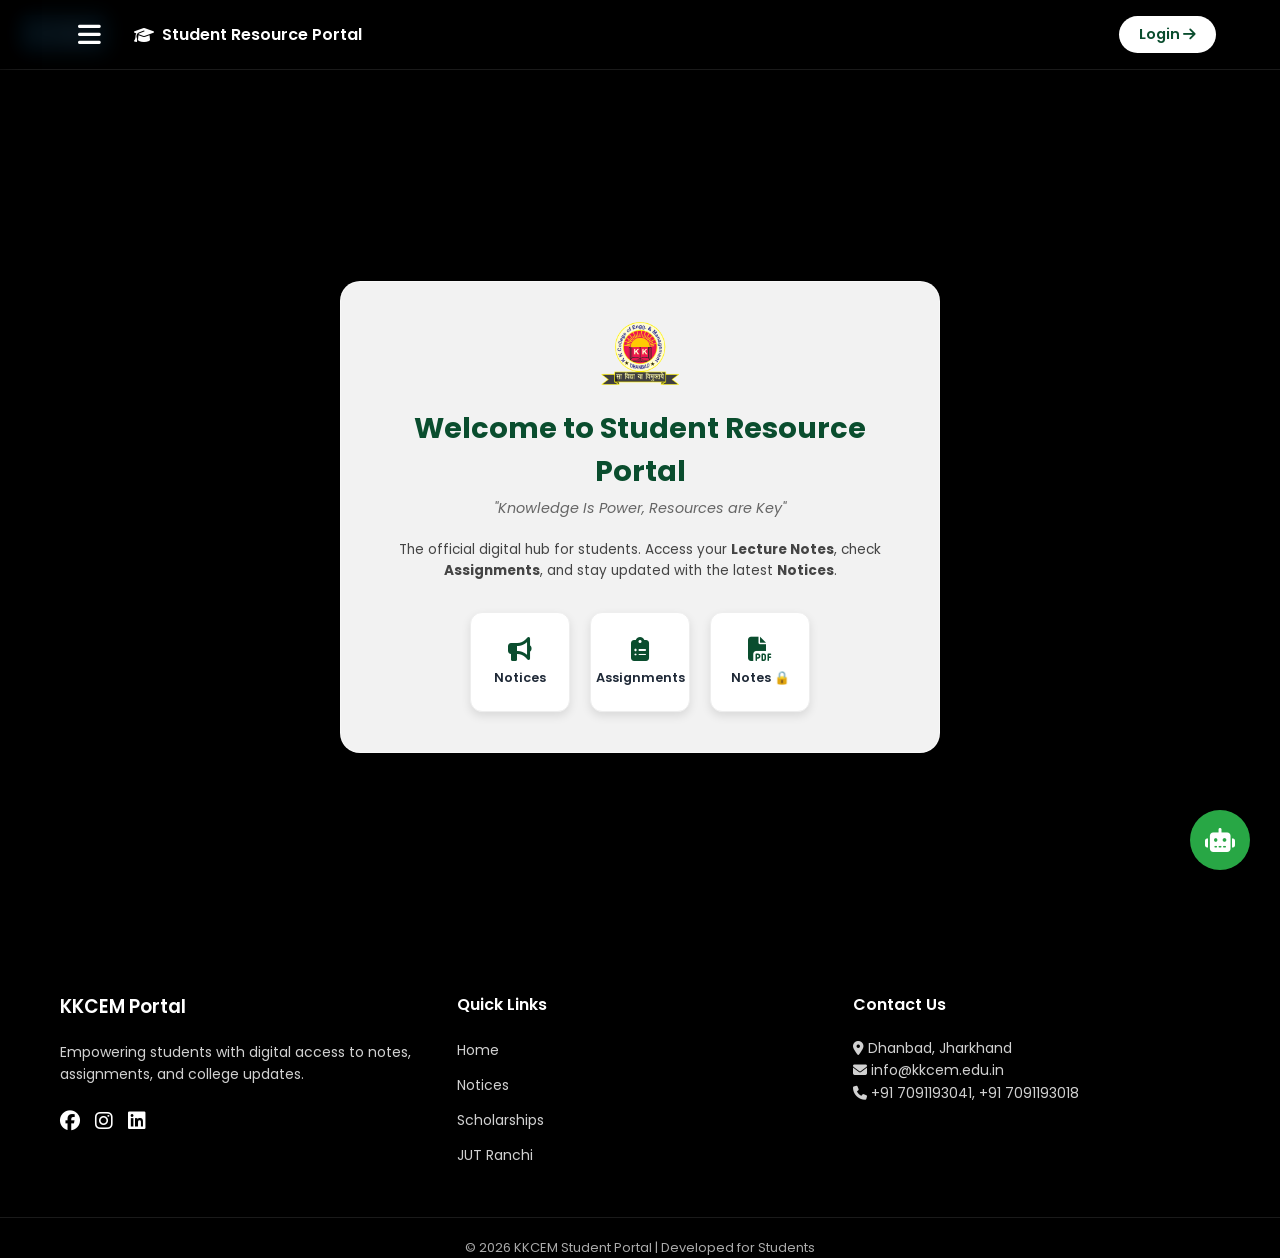
==== index.html @ fc65a7c5 "Add files via upload" ====
<!DOCTYPE html>
<html lang="en">
<head>
    <meta charset="UTF-8">
    <meta name="viewport" content="width=device-width, initial-scale=1.0">
    <title>Student Resource Portal | KKCEM</title>
    
    <link href="https://fonts.googleapis.com/css2?family=Poppins:wght@300;400;500;600;700&display=swap" rel="stylesheet">
    <link rel="stylesheet" href="https://cdnjs.cloudflare.com/ajax/libs/font-awesome/6.4.0/css/all.min.css"/>

    <link rel="stylesheet" href="css/main.css">
    <link rel="stylesheet" href="css/navbar.css">

    <!-- BACK BUTTON CSS (ADDED ONLY) -->
    <style>
        .library-back-btn {
            padding: 15px 20px;
        }

        .back-link {
            display: inline-block;
            background-color: #0d4b73;
            color: #ffffff;
            padding: 8px 16px;
            border-radius: 6px;
            text-decoration: none;
            font-size: 14px;
        }

        .back-link i {
            margin-right: 6px;
        }

        .back-link:hover {
            background-color: #083654;
        }


        
    </style>



<link rel="stylesheet" href="https://cdnjs.cloudflare.com/ajax/libs/font-awesome/6.4.0/css/all.min.css"/>

<style>
    /* Chatbot Styles */
    .chat-toggle-btn {
        position: fixed;
        bottom: 30px;
        right: 30px;
        width: 60px;
        height: 60px;
        background: #28a745;
        color: white;
        border: none;
        border-radius: 50%;
        cursor: pointer;
        box-shadow: 0 4px 15px rgba(0,0,0,0.3);
        font-size: 24px;
        z-index: 10000;
        transition: transform 0.3s ease;
        display: flex;
        align-items: center;
        justify-content: center;
    }
    .chat-toggle-btn:hover { transform: scale(1.1); }

    .chat-container {
        display: none;
        position: fixed;
        bottom: 100px;
        right: 30px;
        width: 350px;
        height: 500px;
        background: white;
        border-radius: 15px;
        box-shadow: 0 5px 25px rgba(0,0,0,0.2);
        z-index: 10000;
        overflow: hidden;
        flex-direction: column;
        border: 1px solid #ddd;
        font-family: 'Poppins', sans-serif;
    }

    .chat-header {
        background: #28a745;
        color: white;
        padding: 15px;
        display: flex;
        justify-content: space-between;
        align-items: center;
        font-weight: 600;
    }
    .close-btn { cursor: pointer; font-size: 20px; }
    
    .chat-box {
        flex: 1;
        padding: 15px;
        overflow-y: auto;
        display: flex;
        flex-direction: column;
        gap: 10px;
        background: #f9f9f9;
    }

    .message {
        padding: 10px 14px;
        border-radius: 10px;
        max-width: 80%;
        font-size: 14px;
        line-height: 1.4;
        word-wrap: break-word;
    }
    .user-msg { background: #28a745; color: white; align-self: flex-end; border-bottom-right-radius: 2px; }
    .bot-msg { background: #e9ecef; color: #333; align-self: flex-start; border-bottom-left-radius: 2px; }

    .input-area {
        display: flex;
        border-top: 1px solid #ddd;
        padding: 10px;
        background: #fff;
    }
    .input-area input {
        flex: 1;
        padding: 12px;
        border: 1px solid #ddd;
        border-radius: 25px;
        outline: none;
        margin-right: 8px;
        font-size: 14px;
    }
    .input-area button {
        padding: 10px 15px;
        background: #28a745;
        color: white;
        border: none;
        border-radius: 50%;
        cursor: pointer;
        font-size: 16px;
        transition: 0.2s;
        width: 45px;
        height: 45px;
        display: flex;
        align-items: center;
        justify-content: center;
    }
    .input-area button:hover { background: #234f1E; }



    main-footer {
    background-color: #0d4b73;
    color: #ffffff;
    padding: 40px 0 20px 0;
    margin-top: 50px;
    font-family: 'Poppins', sans-serif;
}

.footer-container {
    display: grid;
    grid-template-columns: repeat(auto-fit, minmax(250px, 1fr));
    gap: 30px;
    max-width: 1200px;
    margin: 0 auto;
    padding: 0 20px;
}

.footer-col h3, .footer-col h4 {
    margin-bottom: 20px;
    color: #fff;
    font-weight: 600;
}

.footer-col p {
    font-size: 14px;
    line-height: 1.6;
    color: #d1d1d1;
}

.footer-col ul {
    list-style: none;
    padding: 0;
}

.footer-col ul li {
    margin-bottom: 10px;
}

.footer-col ul li a {
    color: #d1d1d1;
    text-decoration: none;
    font-size: 14px;
    transition: 0.3s;
}

.footer-col ul li a:hover {
    color: #ffffff;
    padding-left: 5px;
}

.social-links {
    margin-top: 20px;
    display: flex;
    gap: 15px;
}

.social-links a {
    color: white;
    font-size: 20px;
    transition: 0.3s;
}

.social-links a:hover {
    color: #007bff;
    transform: translateY(-3px);
}

.footer-bottom {
    text-align: center;
    margin-top: 40px;
    padding-top: 20px;
    border-top: 1px solid rgba(255, 255, 255, 0.1);
    font-size: 13px;
    color: #aaa;
}
</style>


</head>
<body>

    <video autoplay loop muted playsinline class="back-video">
        <source src="assets/images/background.mp4" type="video/mp4">
    </video>
    <div class="video_overlay"></div>

    <header class="top_header">
        <div class="header_left">
            <div class="menu_toggle_btn" onclick="toggleSidebar()">
                <i class="fa-solid fa-bars"></i>
            </div>
            <div style="display: flex; align-items: center; gap: 8px;">
                <i class="fa-solid fa-graduation-cap" style="color: white;"></i>
                <div class="portal_title" style="font-size: 1rem;">Student Resource Portal</div>
            </div>
        </div>
        <div class="header_right">
            <a href="login.html" class="nav_login_btn">
                Login <i class="fa-solid fa-arrow-right"></i>
            </a>
        </div>
    </header>

    <!-- ✅ BACK BUTTON ADDED HERE -->
    <div class="library-back-btn">
        <a href="index.html" class="back-link">
            <i class="fa-solid fa-arrow-left"></i> Back
        </a>
    </div>

    <div class="sidebar_overlay" id="sidebarOverlay" onclick="closeSidebar()"></div>
    <div class="sidebar" id="sidebar">
        <div class="sidebar_header">
            <h3>KKCEM Portal</h3>
            <div class="menu_toggle_btn" onclick="closeSidebar()">
                <i class="fa-solid fa-times"></i>
            </div>
        </div>
        <ul class="menu_list">
            <li><a href="index.html" class="active"><i class="fa-solid fa-house"></i> Home</a></li>
            
            <li>
                <a href="#" onclick="toggleSubMenu('aboutSub')">
                    <i class="fa-solid fa-landmark"></i> About 
                    <i class="fa-solid fa-chevron-down"></i>
                </a>
                <ul class="sub_menu" id="aboutSub">
                    <li><a href="pages/about/academics.html">Academics</a></li>
                    <li><a href="pages/about/admissions.html">Admissions</a></li>
                    <li><a href="pages/about/placements.html">Placements</a></li>
                    <li><a href="library.html">Library</a></li>
            
                </ul>
            </li>

            <li><a href="pages/announcements.html"><i class="fa-solid fa-bullhorn"></i> Announcements</a></li>
            <li><a href="pages/about/contact.html"><i class="fa-solid fa-phone"></i> Contact</a></li>
            <li><a href="https://jutranchi.ac.in/?page_id=1113" target="_blank"><i class="fa-solid fa-university"></i> JUT Notices</a></li>
            <li><a href="pages/scholarship.html"><i class="fa-solid fa-hand-holding-dollar"></i> Scholarships</a></li>
            <li><a href="#" onclick="openSettings()"><i class="fa-solid fa-gear"></i> Settings</a></li>
        </ul>
    </div>

    <div class="hero_container">
        <div class="hero_card">
            <img src="assets/images/logo.png" alt="Logo" class="hero_logo">
            
            <h1>Welcome to Student Resource Portal</h1>
            <p class="tagline">"Knowledge Is Power, Resources are Key"</p>
            
            <p class="desc">
                The official digital hub for students. Access your <b>Lecture Notes</b>,
                check <b>Assignments</b>, and stay updated with the latest <b>Notices</b>.
            </p>

            <div class="hero_buttons">
                <a href="pages/announcements.html" class="h_btn">
                    <i class="fa-solid fa-bullhorn"></i>
                    <span>Notices</span>
                </a>
                <a href="login.html" class="h_btn">
                    <i class="fa-solid fa-clipboard-list"></i>
                    <span>Assignments</span>
                </a>
                <a href="login.html" class="h_btn">
                    <i class="fa-solid fa-file-pdf"></i>
                    <span>Notes 🔒</span>
                </a>
            </div>
        </div>
    </div>

    <div class="chat_float">
        <i class="fa-solid fa-comment-dots"></i>
    </div>

    <script src="js/navbar.js"></script>
    <script src="js/chatbot.js"></script>


<button class="chat-toggle-btn" onclick="toggleChat()">
    <i class="fa-solid fa-robot"></i>
</button>

<div class="chat-container" id="mainChatWindow">
    <div class="chat-header">
        <span>🎓 College Assistant</span>
        <span class="close-btn" onclick="toggleChat()">×</span>
    </div>
    <div class="chat-box" id="chat-box">
        <div class="message bot-msg">Hello! Main college assistant hu. Puchiye kya puchna hai?</div>
    </div>
    <div class="input-area">
        <input type="text" id="user-input" placeholder="Type a message..." onkeypress="handleEnter(event)">
        <button onclick="sendMessage()"><i class="fa-solid fa-paper-plane"></i></button>
    </div>
</div>

<script>
    function toggleChat() {
        const chatWindow = document.getElementById('mainChatWindow');
        chatWindow.style.display = (chatWindow.style.display === 'flex') ? 'none' : 'flex';
    }

    const API_KEY = 'AIzaSyDU1cD6qkky8e2FmwkK1MeB72Gdu_23h80'; 
    const chatBox = document.getElementById('chat-box');

    function handleEnter(event) {
        if (event.key === 'Enter') sendMessage();
    }

    async function sendMessage() {
        const inputField = document.getElementById('user-input');
        const userText = inputField.value.trim();
        if (!userText) return;

        addMessage(userText, 'user-msg');
        inputField.value = '';
        
        const loadingId = addMessage("Thinking...", 'bot-msg');

        try {
            const response = await fetch(`https://generativelanguage.googleapis.com/v1beta/models/gemini-2.5-flash:generateContent?key=${API_KEY}`, {
                method: 'POST',
                headers: { 'Content-Type': 'application/json' },
                body: JSON.stringify({
                    contents: [{
                        parts: [{
                          text: `You are 'GeniusBot', the official AI Assistant of KK College of Engineering.
YOUR MISSION: To be a complete guide for students (Info + Study + Career).
--- COLLEGE INFO ---
- Name: KK College of Engineering and Management
- Principal: Dr. Kamlesh Chaurasiya
- HOD (CSE): Rajnish Kumar
- Exam Date: PUT starts 5th Jan 2026
- Fest: Science Exhibition 2026
- Placement: Avg Package 4 LPA, Highest 10 LPA.
User asks: ${userText}`
                        }]
                    }]
                })
            });

            const data = await response.json();
            if (!response.ok) throw new Error(data.error?.message || "Server Error");
            document.getElementById(loadingId).innerText = data.candidates[0].content.parts[0].text;

        } catch (error) {
            document.getElementById(loadingId).innerText = "Error: " + error.message;
        }
    }

    function addMessage(text, className) {
        const msgDiv = document.createElement('div');
        msgDiv.className = `message ${className}`;
        msgDiv.innerText = text;
        msgDiv.id = Math.random().toString(36).substring(7);
        chatBox.appendChild(msgDiv);
        chatBox.scrollTop = chatBox.scrollHeight;
        return msgDiv.id;
    }
</script>


<footer class="main-footer">
    <div class="footer-container">
        <div class="footer-col">
            <h3>KKCEM Portal</h3>
            <p>Empowering students with digital access to notes, assignments, and college updates.</p>
            <div class="social-links">
                <a href="https://www.facebook.com/kkcemdhanbad?mibextid=ZbWKwL"><i class="fa-brands fa-facebook"></i></a>
                <a href="https://www.instagram.com/k.k.group_of_institutions?igsh=N2xoNWNxdWF3c3p4"><i class="fa-brands fa-instagram"></i></a>
                <a href="https://www.linkedin.com/school/k.-k.-college-of-engineering-&-management/"><i class="fa-brands fa-linkedin"></i></a>
            </div>
        </div>

        <div class="footer-col">
            <h4>Quick Links</h4>
            <ul>
                <li><a href="index.html">Home</a></li>
                <li><a href="pages/announcements.html">Notices</a></li>
                <li><a href="pages/scholarship.html">Scholarships</a></li>
                <li><a href="https://jutranchi.ac.in/" target="_blank">JUT Ranchi</a></li>
            </ul>
        </div>

        <div class="footer-col">
            <h4>Contact Us</h4>
            <p><i class="fa-solid fa-location-dot"></i> Dhanbad, Jharkhand</p>
            <p><i class="fa-solid fa-envelope"></i> info@kkcem.edu.in</p>
            <p><i class="fa-solid fa-phone"></i> +91 7091193041, +91 7091193018</p>
        </div>
    </div>
    
    <div class="footer-bottom">
        <p>&copy; 2026 KKCEM Student Portal | Developed for Students</p>
    </div>
</footer>



   

    <script src="js/navbar.js"></script>
    <script src="js/chatbot.js"></script>

</body>
</html>
---- css/main.css ----
/* css/main.css */
:root {
  --primary-green: #0a4d2e;
  --primary-light: #2e7d32;
  --accent-gold: #fbc02d;
  --glass-bg: rgba(255, 255, 255, 0.85);
  --glass-border: rgba(255, 255, 255, 0.5);
  --text-dark: #1f2937;
  --text-light: #6b7280;
  --white: #ffffff;
  --sidebar-width: 280px;
  --shadow-lg: 0 10px 25px -5px rgba(0, 0, 0, 0.1);
}

* { margin: 0; padding: 0; box-sizing: border-box; font-family: "Poppins", sans-serif; }
body { overflow-x: hidden; background: #000; min-height: 100vh; }

/* UTILITY */
.hidden { display: none !important; }
.fade-in-up { animation: fadeInUp 0.6s ease forwards; }

@keyframes fadeInUp {
  from { opacity: 0; transform: translateY(20px); }
  to { opacity: 1; transform: translateY(0); }
}

/* BACKGROUND VIDEO */
.back-video {
  position: fixed; right: 0; bottom: 0;
  min-width: 100%; min-height: 100%;
  z-index: -2; object-fit: cover;
}
.video_overlay {
  position: fixed; top: 0; left: 0; width: 100%; height: 100%;
  background: rgba(0, 0, 0, 0.5);
  z-index: -1; backdrop-filter: blur(2px);
}

/* --- APPEND TO css/main.css --- */

/* HERO CARD (The Center White Box) */
.hero_container {
    height: 100vh;
    display: flex;
    align-items: center;
    justify-content: center;
    padding: 20px;
}

.hero_card {
    background: rgba(255, 255, 255, 0.95); /* Slightly transparent white */
    padding: 40px;
    border-radius: 20px;
    text-align: center;
    max-width: 600px;
    width: 100%;
    box-shadow: 0 15px 40px rgba(0,0,0,0.3);
    backdrop-filter: blur(10px);
    border: 1px solid rgba(255,255,255,0.5);
    animation: scaleIn 0.5s ease forwards;
}

.hero_logo {
    width: 80px;
    margin-bottom: 15px;
}

.hero_card h1 {
    color: var(--primary-green);
    font-size: 1.8rem;
    font-weight: 700;
    margin-bottom: 5px;
}

.tagline {
    font-size: 0.9rem;
    color: #666;
    font-style: italic;
    margin-bottom: 20px;
}

.desc {
    font-size: 0.85rem;
    color: #444;
    line-height: 1.6;
    margin-bottom: 30px;
}

/* 3 SQUARE BUTTONS GRID */
.hero_buttons {
    display: flex;
    justify-content: center;
    gap: 20px;
    flex-wrap: wrap;
}

.h_btn {
    background: white;
    width: 100px;
    height: 100px;
    border-radius: 12px;
    display: flex;
    flex-direction: column;
    align-items: center;
    justify-content: center;
    box-shadow: 0 4px 10px rgba(0,0,0,0.1);
    cursor: pointer;
    transition: 0.3s;
    text-decoration: none;
    color: var(--text-dark);
    border: 1px solid #eee;
}

.h_btn:hover {
    transform: translateY(-5px);
    box-shadow: 0 10px 20px rgba(0,0,0,0.15);
    border-color: var(--primary-green);
}

.h_btn i {
    font-size: 1.5rem;
    color: var(--primary-green);
    margin-bottom: 8px;
}

.h_btn span {
    font-size: 0.8rem;
    font-weight: 600;
}
---- css/navbar.css ----
/* css/navbar.css - FIXED & FORCED */

/* --- TOP HEADER --- */
.top_header {
  position: fixed; top: 0; left: 0; width: 100%; height: 70px;
  display: flex; justify-content: space-between; align-items: center;
  padding: 0 5%; 
  background: rgba(0, 0, 0, 0.8); /* Darker for visibility */
  backdrop-filter: blur(10px);
  border-bottom: 1px solid rgba(255, 255, 255, 0.1);
  z-index: 2000; /* High priority */
}

.header_left, .header_right { display: flex; align-items: center; gap: 20px; }

/* Hamburger Menu Button */
.menu_toggle_btn {
  font-size: 26px; color: white; cursor: pointer;
  width: 50px; height: 50px; 
  display: flex; align-items: center; justify-content: center;
  border-radius: 50%; 
  z-index: 2001; /* Above header */
}
.menu_toggle_btn:hover { background: rgba(255,255,255,0.2); }

.portal_title { color: white; font-weight: 600; font-size: 1.1rem; }

/* Login Button */
.nav_login_btn {
  background: white; color: var(--primary-green);
  padding: 8px 20px; border-radius: 30px;
  font-weight: 600; text-decoration: none;
  font-size: 0.9rem;
  box-shadow: 0 4px 15px rgba(0,0,0,0.3);
}

/* --- SIDEBAR (The Slide-out Menu) --- */
.sidebar_overlay {
  position: fixed; inset: 0; background: rgba(0,0,0,0.7);
  z-index: 3000; /* SUPER HIGH */
  opacity: 0; visibility: hidden; 
  transition: 0.3s;
}
.sidebar_overlay.active { opacity: 1; visibility: visible; }

.sidebar {
  position: fixed; top: 0; left: 0; height: 100%; width: 280px;
  background: #0a4d2e; 
  box-shadow: 5px 0 25px rgba(0,0,0,0.5);
  z-index: 3001; /* Highest Object */
  transform: translateX(-100%); 
  transition: transform 0.3s cubic-bezier(0.4, 0, 0.2, 1);
  display: flex; flex-direction: column; 
}
.sidebar.open { 
    transform: translateX(0) !important; /* Force open */
}

.sidebar_header {
  height: 80px; display: flex; align-items: center; justify-content: space-between;
  padding: 0 20px; border-bottom: 1px solid rgba(255,255,255,0.1); color: white;
}

.menu_list { list-style: none; padding: 20px 0; }
.menu_list li a {
  display: flex; align-items: center; gap: 15px;
  padding: 15px 25px; color: rgba(255,255,255,0.9);
  text-decoration: none; font-size: 1rem;
  border-left: 4px solid transparent;
}
.menu_list li a:hover {
  background: rgba(255,255,255,0.1);
  color: white; border-left-color: #fbc02d;
}

/* Add to navbar.css */
.sub_menu {
  list-style: none;
  padding-left: 20px;
  max-height: 0;
  overflow: hidden;
  transition: max-height 0.3s ease;
}

.sub_menu.show {
  max-height: 500px;
}

.sub_menu li a {
  padding: 12px 25px;
  font-size: 0.9rem;
}

.menu_list li a.active {
  background: rgba(255,255,255,0.1);
  border-left-color: var(--accent-gold);
  color: var(--accent-gold);
}
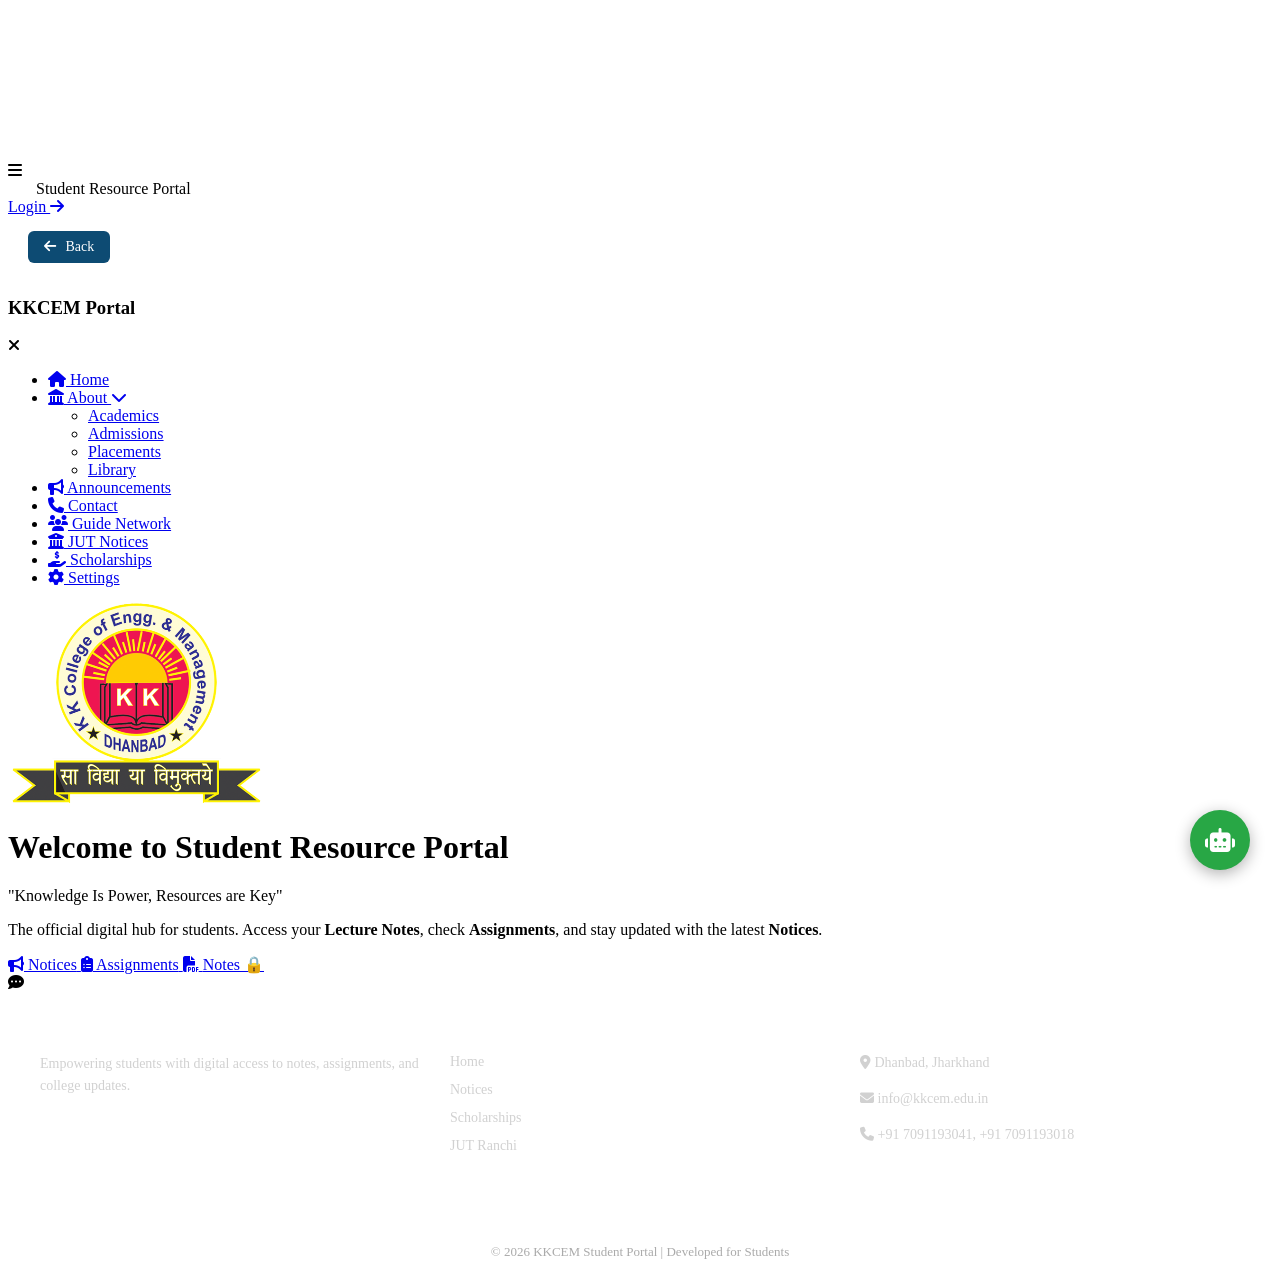
==== commit 3a242721: "Add files via upload" ====
--- a/index.html
+++ b/index.html
@@ -286,6 +286,7 @@
 
             <li><a href="pages/announcements.html"><i class="fa-solid fa-bullhorn"></i> Announcements</a></li>
             <li><a href="pages/about/contact.html"><i class="fa-solid fa-phone"></i> Contact</a></li>
+            <li><a href="guide.html"><i class="fa-solid fa-users"></i> Guide Network</a></li>
             <li><a href="https://jutranchi.ac.in/?page_id=1113" target="_blank"><i class="fa-solid fa-university"></i> JUT Notices</a></li>
             <li><a href="pages/scholarship.html"><i class="fa-solid fa-hand-holding-dollar"></i> Scholarships</a></li>
             <li><a href="#" onclick="openSettings()"><i class="fa-solid fa-gear"></i> Settings</a></li>
@@ -339,7 +340,7 @@
         <span class="close-btn" onclick="toggleChat()">×</span>
     </div>
     <div class="chat-box" id="chat-box">
-        <div class="message bot-msg">Hello! Main college assistant hu. Puchiye kya puchna hai?</div>
+        <div class="message bot-msg">"Hello! I am your College Assistant. How can I help you today😊?"</div>
     </div>
     <div class="input-area">
         <input type="text" id="user-input" placeholder="Type a message..." onkeypress="handleEnter(event)">
